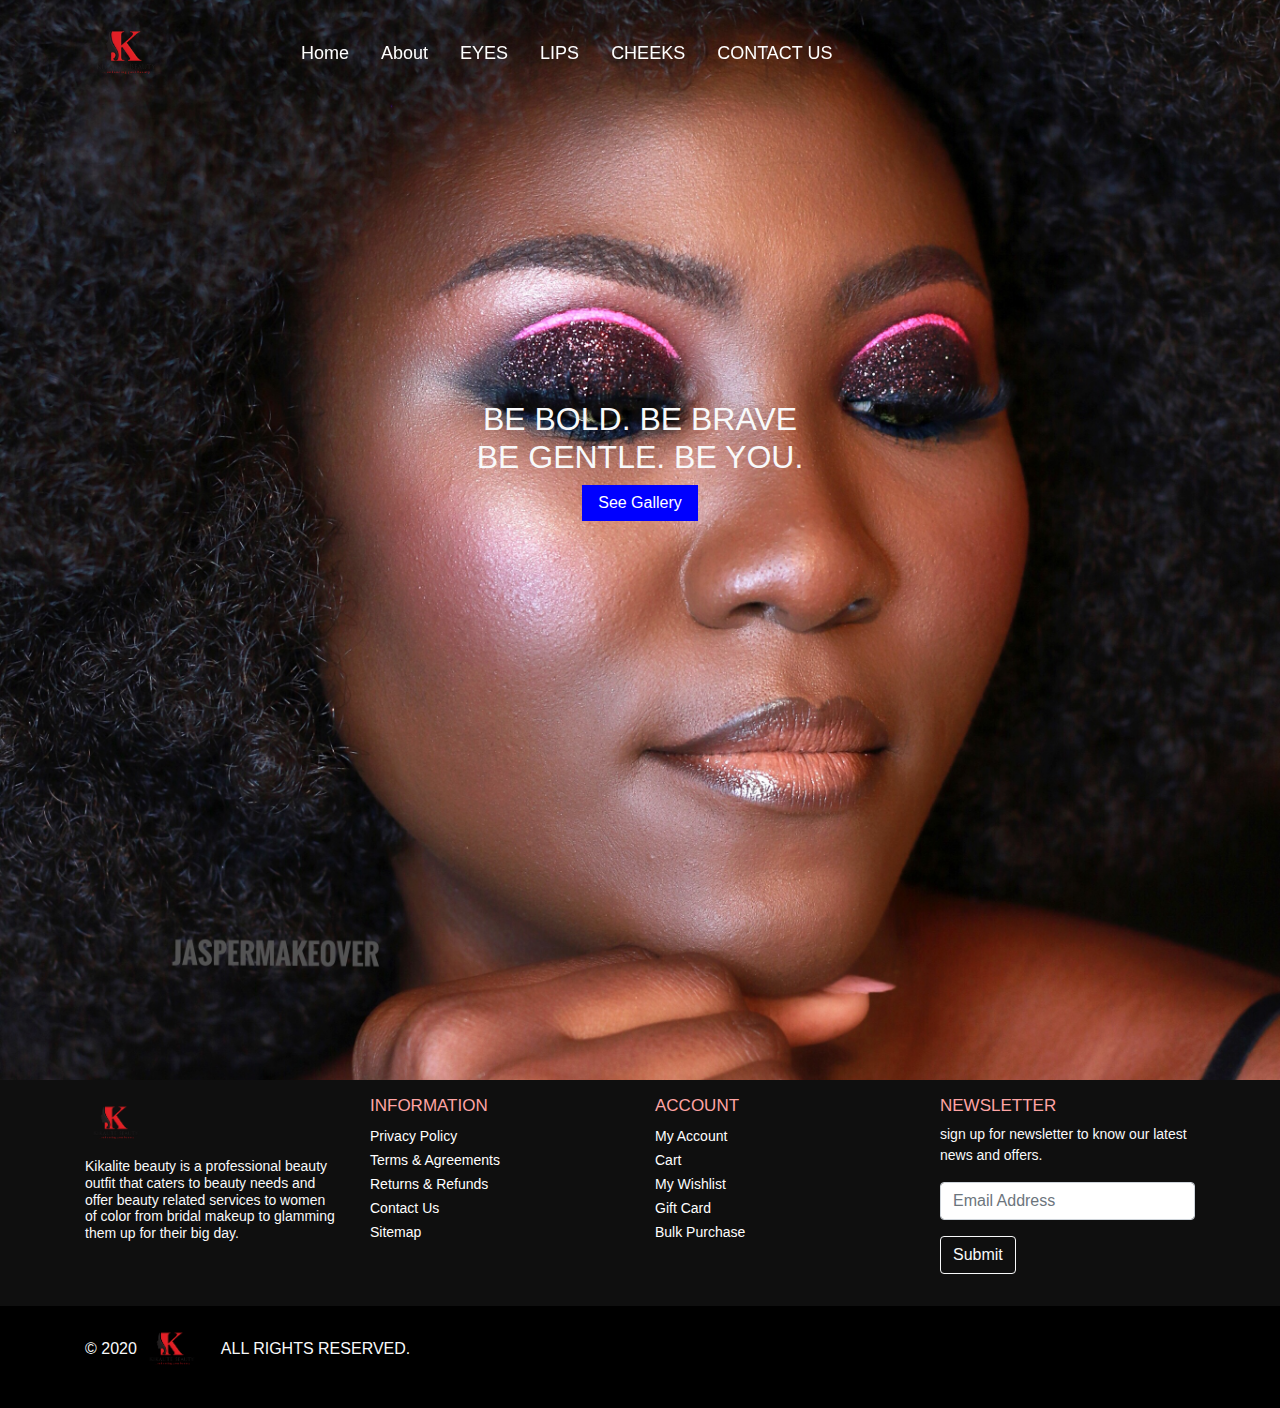
==== index.html @ c0b4b4fb "logo added" ====
<!DOCTYPE html>
<html lang="en">
  <head>
    <!-- Required meta tags -->
    <meta charset="utf-8" />
    <meta
      name="viewport"
      content="width=device-width, initial-scale=1, shrink-to-fit=no"
    />

    <!-- Bootstrap CSS -->
    <link
      rel="stylesheet"
      href="https://stackpath.bootstrapcdn.com/bootstrap/4.4.1/css/bootstrap.min.css"
      integrity="sha384-Vkoo8x4CGsO3+Hhxv8T/Q5PaXtkKtu6ug5TOeNV6gBiFeWPGFN9MuhOf23Q9Ifjh"
      crossorigin="anonymous"
    />
    <link rel="stylesheet" href="https://use.fontawesome.com/releases/v5.7.1/css/all.css" integrity="sha384-fnmOCqbTlWIlj8LyTjo7mOUStjsKC4pOpQbqyi7RrhN7udi9RwhKkMHpvLbHG9Sr" crossorigin="anonymous">
    
    <link rel="stylesheet" href="css/style.css" />

    <title>KIKALITE BEAUTY COMPANY</title>
  </head>
  <body>
    <div class="  Header-section">
      <nav
        class=" container-fluid navbar navbar-expand-lg navbar-dark fixed-top bg-transparent"
      >
        <div class="container">
          <a class="navbar-brand" href="index.html"
            ><img src="images/Kikalogo1.png" style="width: 80px;"></a
          >
          <button
            class="navbar-toggler "
            type="button"
            data-toggle="collapse"
            data-target="#navbarNav"
            aria-controls="navbarNav"
            aria-expanded="false"
            aria-label="Toggle navigation"
          >
            <span class="navbar-toggler-icon "></span>
          </button>
          <div
            class=" ml-5 collapse navbar-collapse"
            id="navbarNav"
          >
            <ul class="navbar-nav ml-5 justify-content-center">
              <li class="nav-item ml-3 active">
                <a class="nav-link" href="index.html
                ">Home</a>
              </li>
              <li class="nav-item ml-3">
                <a class="nav-link" href="about.html">About </a>
              </li>
              <li class="nav-item ml-3">
                <a class="nav-link" href="#">EYES</a>
              </li>
              <li class="nav-item ml-3">
                <a class="nav-link" href="#">LIPS</a>
              </li>
              <li class="nav-item ml-3">
                <a class="nav-link" href="#">CHEEKS</a>
              </li>
              <li class="nav-item ml-3">
                <a class="nav-link" href="contact.html">CONTACT US</a>
              </li>
            </ul>
            <div class="ml-auto">
              <a href="https://www.facebook.com/kikalite-beauty-company-1850817425154542/"><i class="fab fa-facebook-f text-light fa-lg mr-3 "></i></a>
              <a href="https://twitter.com/kikalite"><i class="fab fa-twitter text-light fa-lg mr-3"></i></a>
              <a href="https://www.instagram.com/efeyinikika/"><i class="fab fa-instagram text-light fa-lg mr-3"></i></i></a>
              <a href="https://www.linkedin.com/in/kikalite-beauty-efeyini-104205185/?originalSubdomain=ng"><i class="fab fa-linkedin-in text-light fa-lg"></i></a>
            </div>
          </div>
        </div>
      </nav>
      <div class="container ">
        <div class="row ">
          <div class="col-lg-12 col-sm-12 hero-text text-center ">
              <h2 class=" text-light">BE BOLD. BE BRAVE <br/>
                BE GENTLE. BE YOU.</h2>
                <a href="gallery.html" class="btn btn-primary px-3">See Gallery</a>
          </div>
        </div>
      </div>
    </div>
    <div class="container-fluid p-0 footer-top bg-dark">
      <div class="container">
        <div class="row">
          <div class="col-lg-3 mt-2 mb-3 col-sm-12">
            <a class="navbar-brand" href="index.html"
            ><img src="images/Kikalogo1.png" style="width: 60px;"></a
          >
          <h5 class=" footer-about-text text-light">Kikalite beauty is a professional beauty outfit that
            caters to beauty needs and offer beauty related
            services to women of color from bridal makeup to
            glamming them up for their big day.</h5>
          </div>
          <div class="col-lg-3 col-sm-12 mb-3 mt-3">
            <h4 class="footer-title">INFORMATION</h4>
            <a href="#" class="footer-link">Privacy Policy</a><br/>
            <a href="#" class="footer-link">Terms & Agreements</a><br/>
            <a href="#" class="footer-link">Returns & Refunds</a><br/>
            <a href="contact.html" class="footer-link">Contact Us</a><br/>
            <a href="#" class="footer-link">Sitemap</a><br/>
          </div>
          <div class="col-lg-3 col-sm-12 mb-3 mt-3">
            <h4 class="footer-title">ACCOUNT</h4>
            <a href="#" class="footer-link">My Account</a><br/>
            <a href="#" class="footer-link">Cart</a><br/>
            <a href="#" class="footer-link">My Wishlist</a><br/>
            <a href="#" class="footer-link">Gift Card</a><br/>
            <a href="#" class="footer-link">Bulk Purchase</a><br/>
          </div>
          
          <div class="col-lg-3 col-sm-12 mb-3 mt-3">
            <h4 class="footer-title">NEWSLETTER</h4>
            <p class="footer-about-text text-light" >sign up for newsletter to know our latest news and offers.</p>
            <form class="form-group">
              <div class="form-group">
                <input type="text" class="form-control" placeholder="Email Address"/>
              </div>
              <button type="submit" class="border-light text-light btn btn transparent">Submit</button>
            </form>
          </div>
        </div>
      </div>
    </div>
    <div class="container-fluid p-0 footer-bottom border-top-light">
      <div class="container">
        <div class="row">
          <div class="col-lg-6 col-sm-12 mt-2 mb-2">
            <p class="text-light">© 2020 <a class="navbar-brand" href="index.html"
              ><img src="images/Kikalogo1.png" style="width: 60px;"></a
            > ALL RIGHTS RESERVED.</p>
          </div>
        </div>
      </div>
    </div>

    <!-- Optional JavaScript -->
    <!-- jQuery first, then Popper.js, then Bootstrap JS -->
    <script
      src="https://code.jquery.com/jquery-3.4.1.slim.min.js"
      integrity="sha384-J6qa4849blE2+poT4WnyKhv5vZF5SrPo0iEjwBvKU7imGFAV0wwj1yYfoRSJoZ+n"
      crossorigin="anonymous"
    ></script>
    <script
      src="https://cdn.jsdelivr.net/npm/popper.js@1.16.0/dist/umd/popper.min.js"
      integrity="sha384-Q6E9RHvbIyZFJoft+2mJbHaEWldlvI9IOYy5n3zV9zzTtmI3UksdQRVvoxMfooAo"
      crossorigin="anonymous"
    ></script>
    <script
      src="https://stackpath.bootstrapcdn.com/bootstrap/4.4.1/js/bootstrap.min.js"
      integrity="sha384-wfSDF2E50Y2D1uUdj0O3uMBJnjuUD4Ih7YwaYd1iqfktj0Uod8GCExl3Og8ifwB6"
      crossorigin="anonymous"
    ></script>
  </body>
</html>
---- css/style.css ----
.Header-section {
  background-image: url('../images/hero-img.jpg'); /* The image used */
  background-color: #cccccc; /* Used if the image is unavailable */
  height: 120vh; /* You must set a specified height */
  background-position: center; /* Center the image */
  background-repeat: no-repeat; /* Do not repeat the image */
  background-size: cover; /* Resize the background image to cover the entire container */
}
.logo-big {
  color: blue;
  font-size: 45px;
}
.logo-small {
  color: white;
  font-size: 22px;
  font-weight: 600;
  font-family: 'Molle', cursive;
}
.logo-big1 {
  color: blue;
  font-size: 28px;
}
.logo-small1 {
  color: white;
  font-size: 16px;
  font-weight: 600;
  font-family: 'Molle', cursive;
}
.nav-link {
  color: white !important;
  text-decoration: none !important;
  font-size: 18px !important;
  font-weight: 500;
}
.btn-primary{
  background-color: blue !important;
  border: 0 !important;
  border-radius: 0 !important;
}
.hero-text {
  margin-top: 400px;
}
.footer-top{
  background-color: rgb(15, 15, 15) !important;
}
.footer-bottom{
  background-color: black !important;
}
.footer-about-text{
  font-size: 14px;
}
.footer-title{
  color: #ffa4a4;
  font-size: 17px;
}
.footer-link{
  color: white;
  font-size: 14px;
}
.contact-title{
  font-size: 18px;
}
.contact-text{
  font-size: 12px;
}
.work-hours{
  font-size: 14px;
}
@media only screen and (max-width: 600px) {
  .bg-transparent {
    background-color: rgb(3, 3, 3) !important;
  }
  .hero-text {
    margin-top: 400px;
  }
  .nav-link{
    margin-left: 0 !important;
  }
}
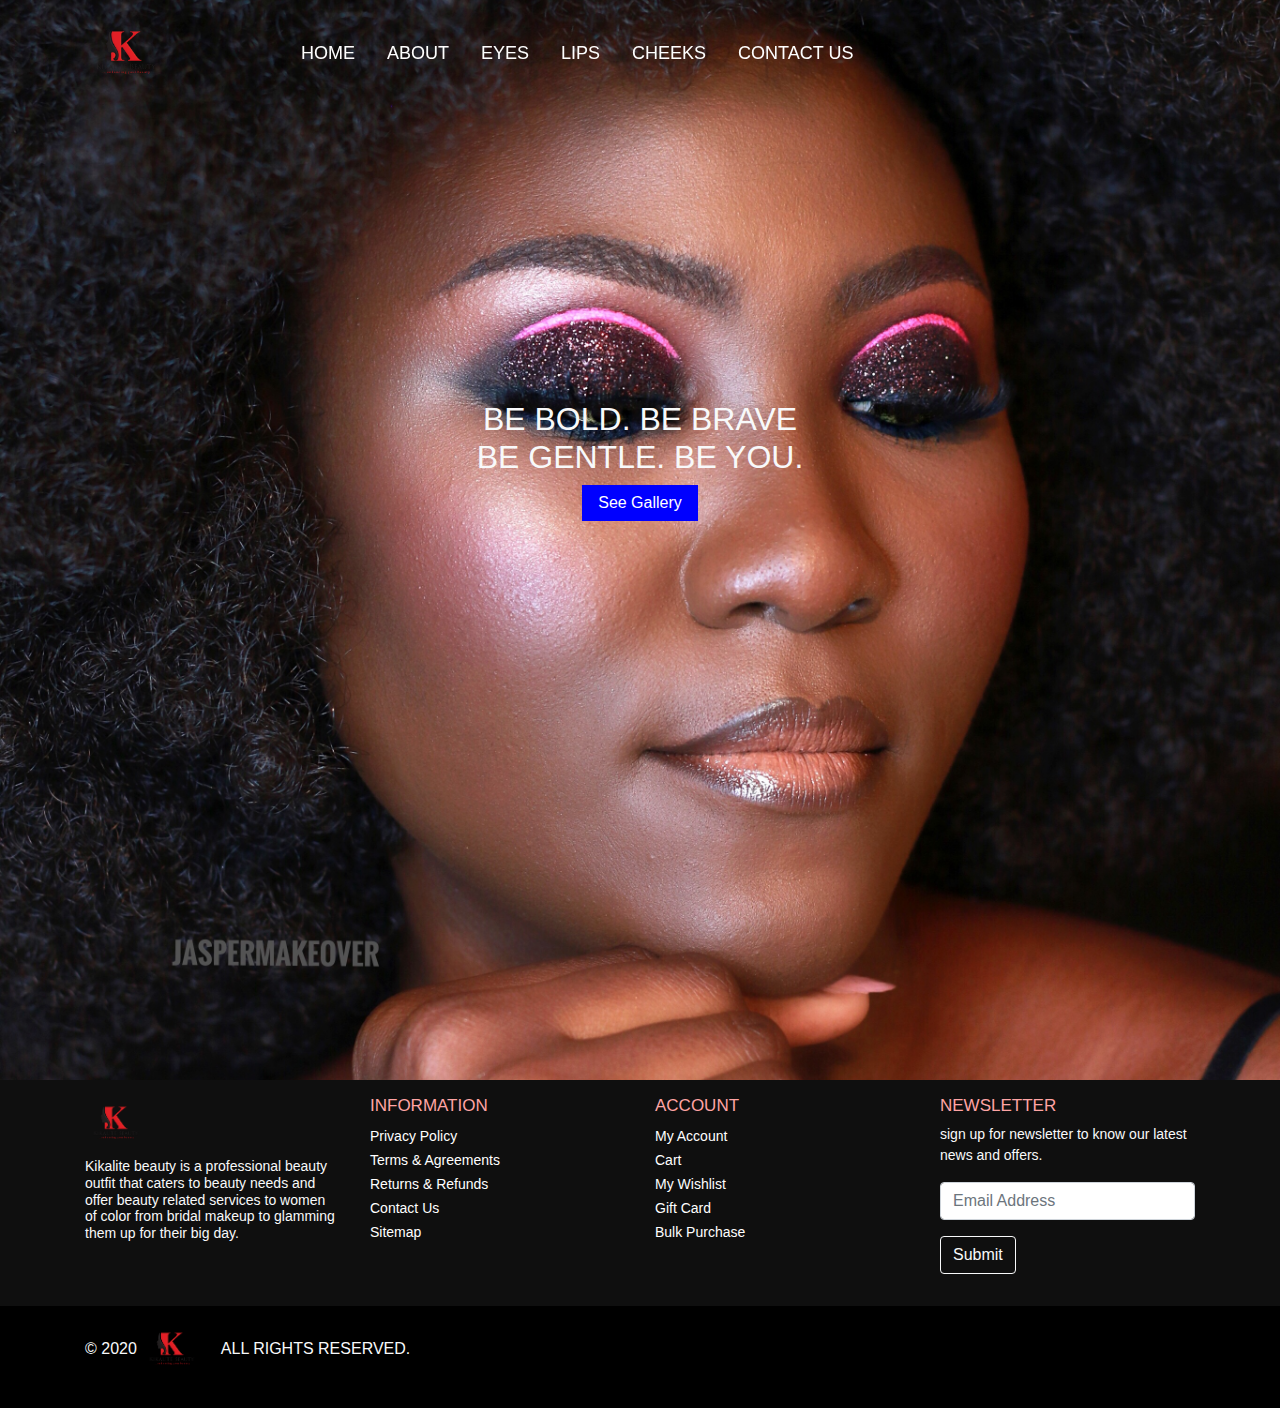
==== commit d2fd31d3: "added about us page" ====
--- a/index.html
+++ b/index.html
@@ -48,10 +48,10 @@
             <ul class="navbar-nav ml-5 justify-content-center">
               <li class="nav-item ml-3 active">
                 <a class="nav-link" href="index.html
-                ">Home</a>
+                ">HOME</a>
               </li>
               <li class="nav-item ml-3">
-                <a class="nav-link" href="about.html">About </a>
+                <a class="nav-link" href="about.html">ABOUT </a>
               </li>
               <li class="nav-item ml-3">
                 <a class="nav-link" href="#">EYES</a>
--- a/css/style.css
+++ b/css/style.css
@@ -66,6 +66,14 @@
 .work-hours{
   font-size: 14px;
 }
+.about-title{
+  font-size: 45px;
+  color: #ffa4a4;
+}
+.about-text{
+  font-size: 22px;
+  color: gray;
+}
 @media only screen and (max-width: 600px) {
   .bg-transparent {
     background-color: rgb(3, 3, 3) !important;
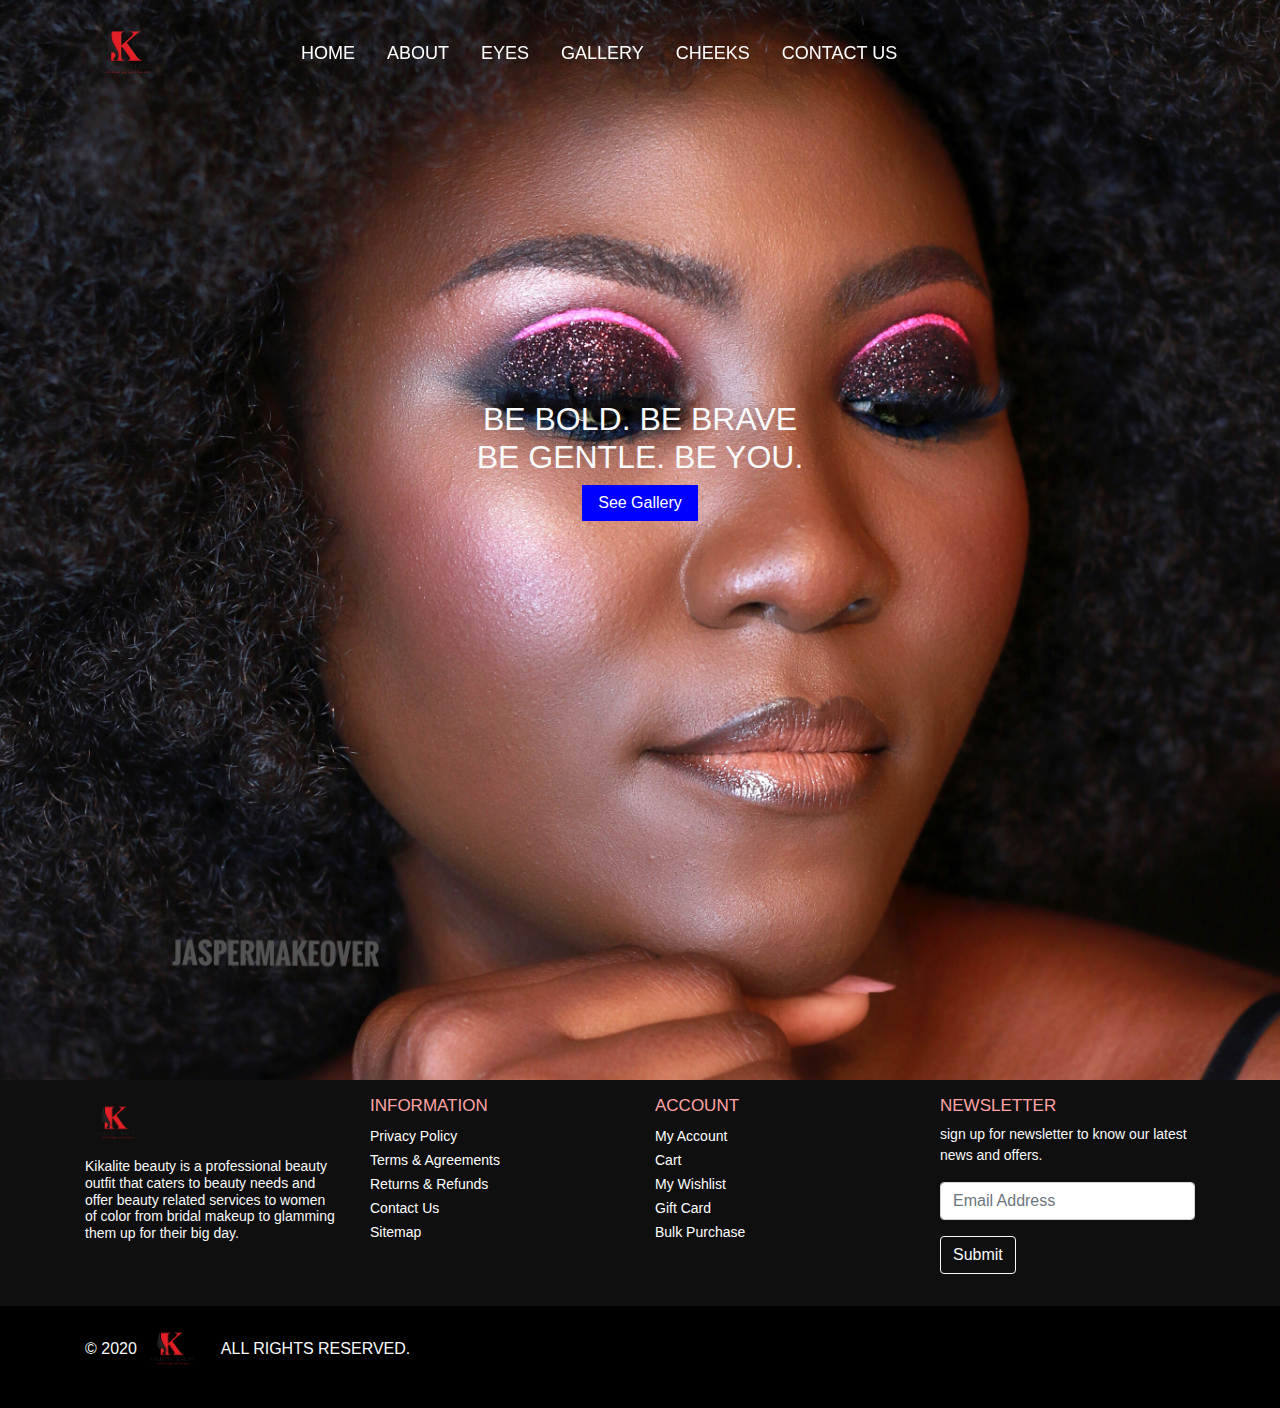
==== commit 9b89531f: "gallery added" ====
--- a/index.html
+++ b/index.html
@@ -57,7 +57,7 @@
                 <a class="nav-link" href="#">EYES</a>
               </li>
               <li class="nav-item ml-3">
-                <a class="nav-link" href="#">LIPS</a>
+                <a class="nav-link" href="gallery.html">GALLERY</a>
               </li>
               <li class="nav-item ml-3">
                 <a class="nav-link" href="#">CHEEKS</a>
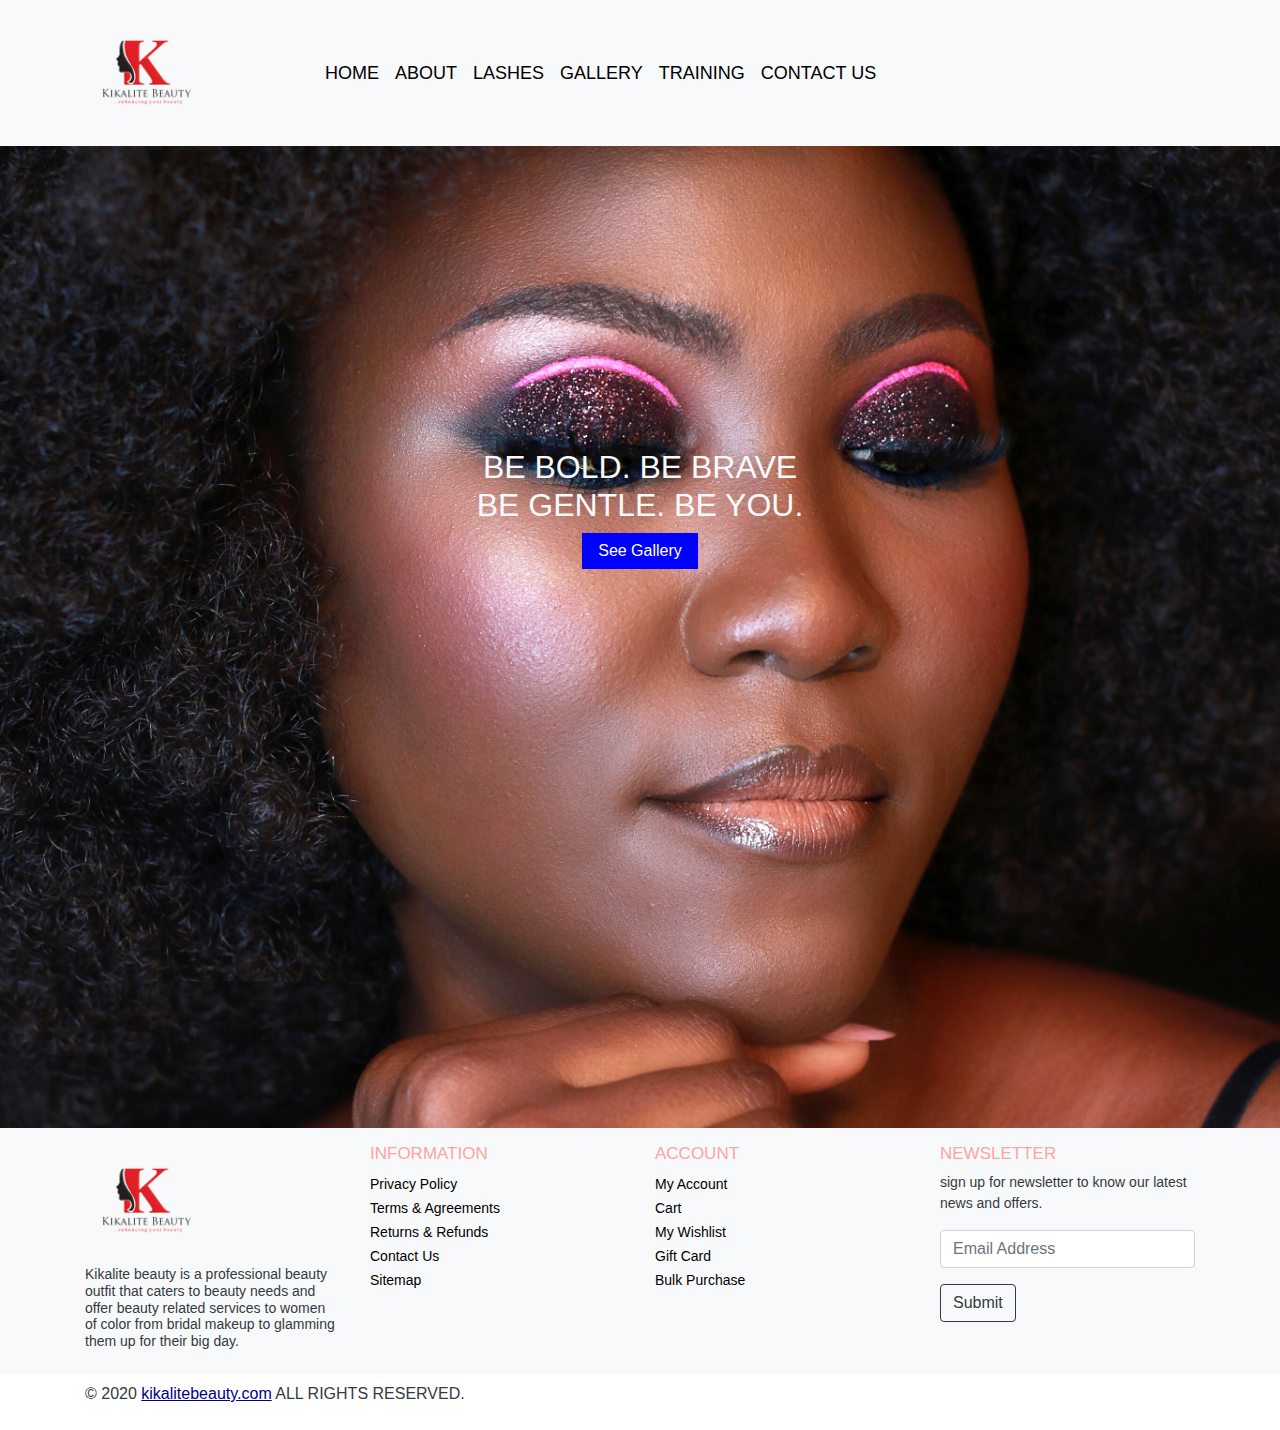
==== commit 3004c4f2: "edits" ====
--- a/index.html
+++ b/index.html
@@ -22,13 +22,13 @@
     <title>KIKALITE BEAUTY COMPANY</title>
   </head>
   <body>
-    <div class="  Header-section">
+    <div>
       <nav
-        class=" container-fluid navbar navbar-expand-lg navbar-dark fixed-top bg-transparent"
+        class=" container-fluid navbar navbar-expand-lg navbar-light fixed-top bg-light"
       >
         <div class="container">
           <a class="navbar-brand" href="index.html"
-            ><img src="images/Kikalogo1.png" style="width: 80px;"></a
+            ><img src="images/Kikalogo1.png" style="max-width: 120px;"></a
           >
           <button
             class="navbar-toggler "
@@ -46,37 +46,37 @@
             id="navbarNav"
           >
             <ul class="navbar-nav ml-5 justify-content-center">
-              <li class="nav-item ml-3 active">
-                <a class="nav-link" href="index.html
+              <li class="nav-item  active">
+                <a class="nav-link " href="index.html
                 ">HOME</a>
               </li>
-              <li class="nav-item ml-3">
+              <li class="nav-item ">
                 <a class="nav-link" href="about.html">ABOUT </a>
               </li>
-              <li class="nav-item ml-3">
-                <a class="nav-link" href="#">EYES</a>
+              <li class="nav-item">
+                <a class="nav-link" href="">LASHES</a>
               </li>
-              <li class="nav-item ml-3">
+              <li class="nav-item ">
                 <a class="nav-link" href="gallery.html">GALLERY</a>
               </li>
-              <li class="nav-item ml-3">
-                <a class="nav-link" href="#">CHEEKS</a>
+              <li class="nav-item">
+                <a class="nav-link" href="#">TRAINING</a>
               </li>
-              <li class="nav-item ml-3">
+              <li class="nav-item ">
                 <a class="nav-link" href="contact.html">CONTACT US</a>
               </li>
             </ul>
             <div class="ml-auto">
-              <a href="https://www.facebook.com/kikalite-beauty-company-1850817425154542/"><i class="fab fa-facebook-f text-light fa-lg mr-3 "></i></a>
-              <a href="https://twitter.com/kikalite"><i class="fab fa-twitter text-light fa-lg mr-3"></i></a>
-              <a href="https://www.instagram.com/efeyinikika/"><i class="fab fa-instagram text-light fa-lg mr-3"></i></i></a>
-              <a href="https://www.linkedin.com/in/kikalite-beauty-efeyini-104205185/?originalSubdomain=ng"><i class="fab fa-linkedin-in text-light fa-lg"></i></a>
+              <a href="https://www.facebook.com/kikalite-beauty-company-1850817425154542/"><i class="fab fa-facebook-f text-dark fa-lg mr-3 "></i></a>
+              <a href="https://twitter.com/kikalite"><i class="fab fa-twitter text-dark fa-lg mr-3"></i></a>
+              <a href="https://www.instagram.com/efeyinikika/"><i class="fab fa-instagram text-dark fa-lg mr-3"></i></i></a>
+              <a href="https://www.linkedin.com/in/kikalite-beauty-efeyini-104205185/?originalSubdomain=ng"><i class="fab fa-linkedin-in text-dark fa-lg"></i></a>
             </div>
           </div>
         </div>
       </nav>
-      <div class="container ">
-        <div class="row ">
+      <div class="container-fluid mt-5 ">
+        <div class="row Header-section mt-5 ">
           <div class="col-lg-12 col-sm-12 hero-text text-center ">
               <h2 class=" text-light">BE BOLD. BE BRAVE <br/>
                 BE GENTLE. BE YOU.</h2>
@@ -85,14 +85,14 @@
         </div>
       </div>
     </div>
-    <div class="container-fluid p-0 footer-top bg-dark">
+    <div class="container-fluid p-0 footer-top bg-light">
       <div class="container">
         <div class="row">
           <div class="col-lg-3 mt-2 mb-3 col-sm-12">
             <a class="navbar-brand" href="index.html"
-            ><img src="images/Kikalogo1.png" style="width: 60px;"></a
+            ><img src="images/Kikalogo1.png" style="max-width: 120px;"></a
           >
-          <h5 class=" footer-about-text text-light">Kikalite beauty is a professional beauty outfit that
+          <h5 class=" footer-about-text text-dark">Kikalite beauty is a professional beauty outfit that
             caters to beauty needs and offer beauty related
             services to women of color from bridal makeup to
             glamming them up for their big day.</h5>
@@ -116,24 +116,22 @@
           
           <div class="col-lg-3 col-sm-12 mb-3 mt-3">
             <h4 class="footer-title">NEWSLETTER</h4>
-            <p class="footer-about-text text-light" >sign up for newsletter to know our latest news and offers.</p>
+            <p class="footer-about-text text-dark" >sign up for newsletter to know our latest news and offers.</p>
             <form class="form-group">
               <div class="form-group">
                 <input type="text" class="form-control" placeholder="Email Address"/>
               </div>
-              <button type="submit" class="border-light text-light btn btn transparent">Submit</button>
+              <button type="submit" class="border-dark text-dark btn btn transparent">Submit</button>
             </form>
           </div>
         </div>
       </div>
     </div>
-    <div class="container-fluid p-0 footer-bottom border-top-light">
+    <div class="container-fluid p-0 footer-bottom border-top-dark">
       <div class="container">
         <div class="row">
           <div class="col-lg-6 col-sm-12 mt-2 mb-2">
-            <p class="text-light">© 2020 <a class="navbar-brand" href="index.html"
-              ><img src="images/Kikalogo1.png" style="width: 60px;"></a
-            > ALL RIGHTS RESERVED.</p>
+            <p class="text-dark">© 2020 <a href="http://www.kikalitebeauty.com/" style="text-decoration: none; color: darkblue;"><u>kikalitebeauty.com</u></a> ALL RIGHTS RESERVED.</p>
           </div>
         </div>
       </div>
--- a/css/style.css
+++ b/css/style.css
@@ -27,7 +27,7 @@
   font-family: 'Molle', cursive;
 }
 .nav-link {
-  color: white !important;
+  color: black !important;
   text-decoration: none !important;
   font-size: 18px !important;
   font-weight: 500;
@@ -40,12 +40,7 @@
 .hero-text {
   margin-top: 400px;
 }
-.footer-top{
-  background-color: rgb(15, 15, 15) !important;
-}
-.footer-bottom{
-  background-color: black !important;
-}
+
 .footer-about-text{
   font-size: 14px;
 }
@@ -54,7 +49,7 @@
   font-size: 17px;
 }
 .footer-link{
-  color: white;
+  color: black;
   font-size: 14px;
 }
 .contact-title{
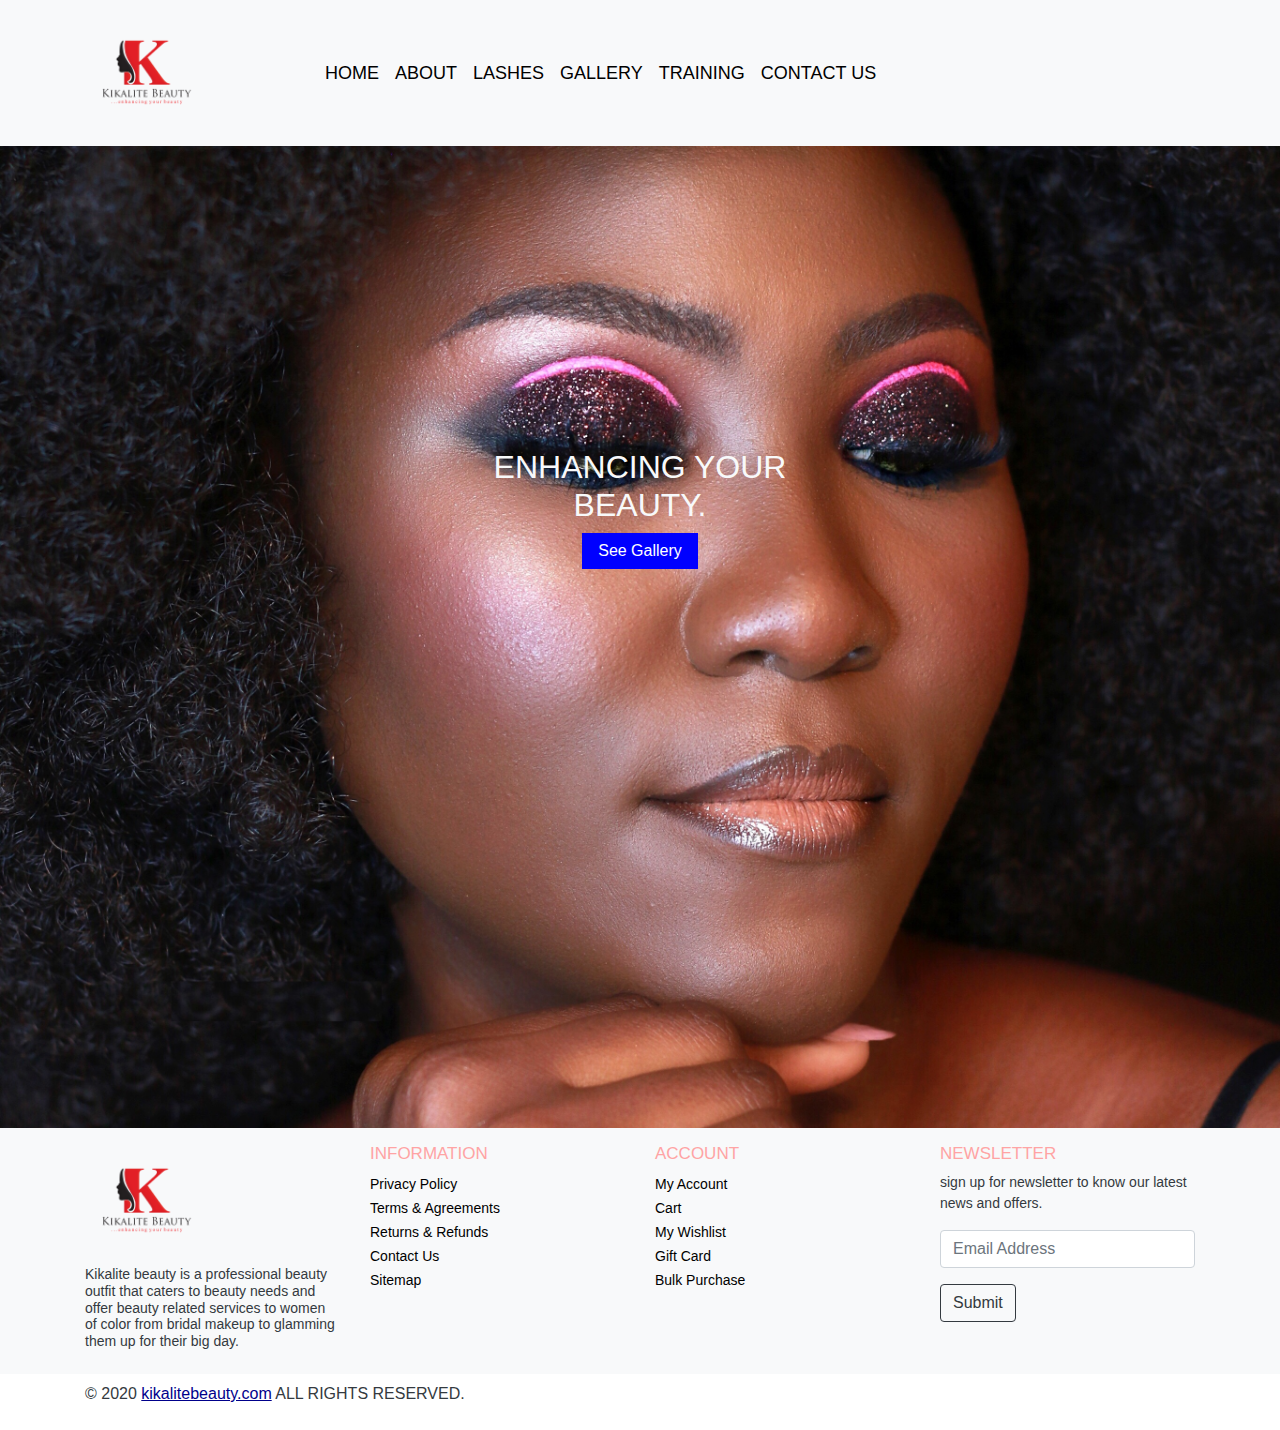
==== commit f1db5e49: "edits" ====
--- a/index.html
+++ b/index.html
@@ -78,8 +78,8 @@
       <div class="container-fluid mt-5 ">
         <div class="row Header-section mt-5 ">
           <div class="col-lg-12 col-sm-12 hero-text text-center ">
-              <h2 class=" text-light">BE BOLD. BE BRAVE <br/>
-                BE GENTLE. BE YOU.</h2>
+              <h2 class=" text-light">ENHANCING YOUR <br/>
+                BEAUTY.</h2>
                 <a href="gallery.html" class="btn btn-primary px-3">See Gallery</a>
           </div>
         </div>
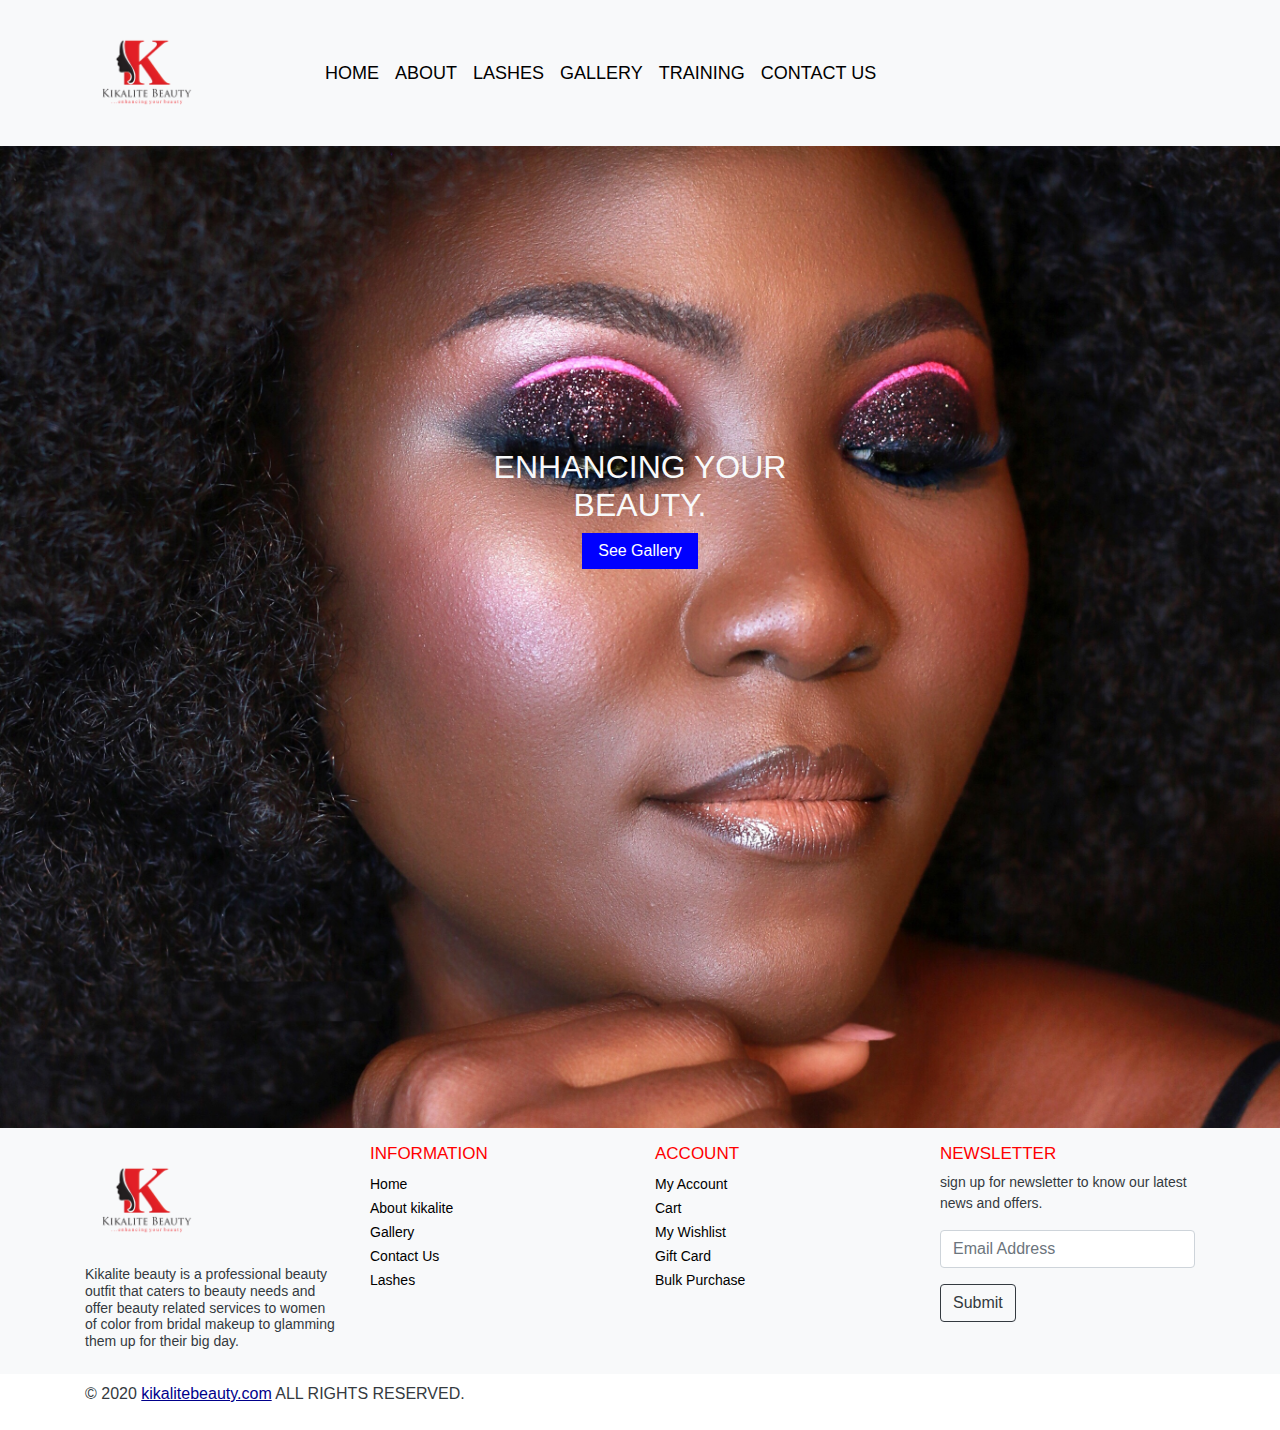
==== commit 07959527: "lashes added" ====
--- a/index.html
+++ b/index.html
@@ -54,13 +54,13 @@
                 <a class="nav-link" href="about.html">ABOUT </a>
               </li>
               <li class="nav-item">
-                <a class="nav-link" href="">LASHES</a>
+                <a class="nav-link" href="lashes.html">LASHES</a>
               </li>
               <li class="nav-item ">
                 <a class="nav-link" href="gallery.html">GALLERY</a>
               </li>
               <li class="nav-item">
-                <a class="nav-link" href="#">TRAINING</a>
+                <a class="nav-link" href="">TRAINING</a>
               </li>
               <li class="nav-item ">
                 <a class="nav-link" href="contact.html">CONTACT US</a>
@@ -99,11 +99,11 @@
           </div>
           <div class="col-lg-3 col-sm-12 mb-3 mt-3">
             <h4 class="footer-title">INFORMATION</h4>
-            <a href="#" class="footer-link">Privacy Policy</a><br/>
-            <a href="#" class="footer-link">Terms & Agreements</a><br/>
-            <a href="#" class="footer-link">Returns & Refunds</a><br/>
+            <a href="index.html" class="footer-link">Home</a><br/>
+            <a href="about.html" class="footer-link">About kikalite</a><br/>
+            <a href="gallery.html" class="footer-link">Gallery</a><br/>
             <a href="contact.html" class="footer-link">Contact Us</a><br/>
-            <a href="#" class="footer-link">Sitemap</a><br/>
+            <a href="lashes.html" class="footer-link">Lashes</a><br/>
           </div>
           <div class="col-lg-3 col-sm-12 mb-3 mt-3">
             <h4 class="footer-title">ACCOUNT</h4>
--- a/css/style.css
+++ b/css/style.css
@@ -45,8 +45,12 @@
   font-size: 14px;
 }
 .footer-title{
-  color: #ffa4a4;
+  color: red;
   font-size: 17px;
+}
+.lashes-title{
+  color: red;
+  text-transform: uppercase;
 }
 .footer-link{
   color: black;
@@ -63,7 +67,7 @@
 }
 .about-title{
   font-size: 45px;
-  color: #ffa4a4;
+  color: red;
 }
 .about-text{
   font-size: 22px;
@@ -74,7 +78,7 @@
     background-color: rgb(3, 3, 3) !important;
   }
   .hero-text {
-    margin-top: 400px;
+    margin-top: 300px;
   }
   .nav-link{
     margin-left: 0 !important;
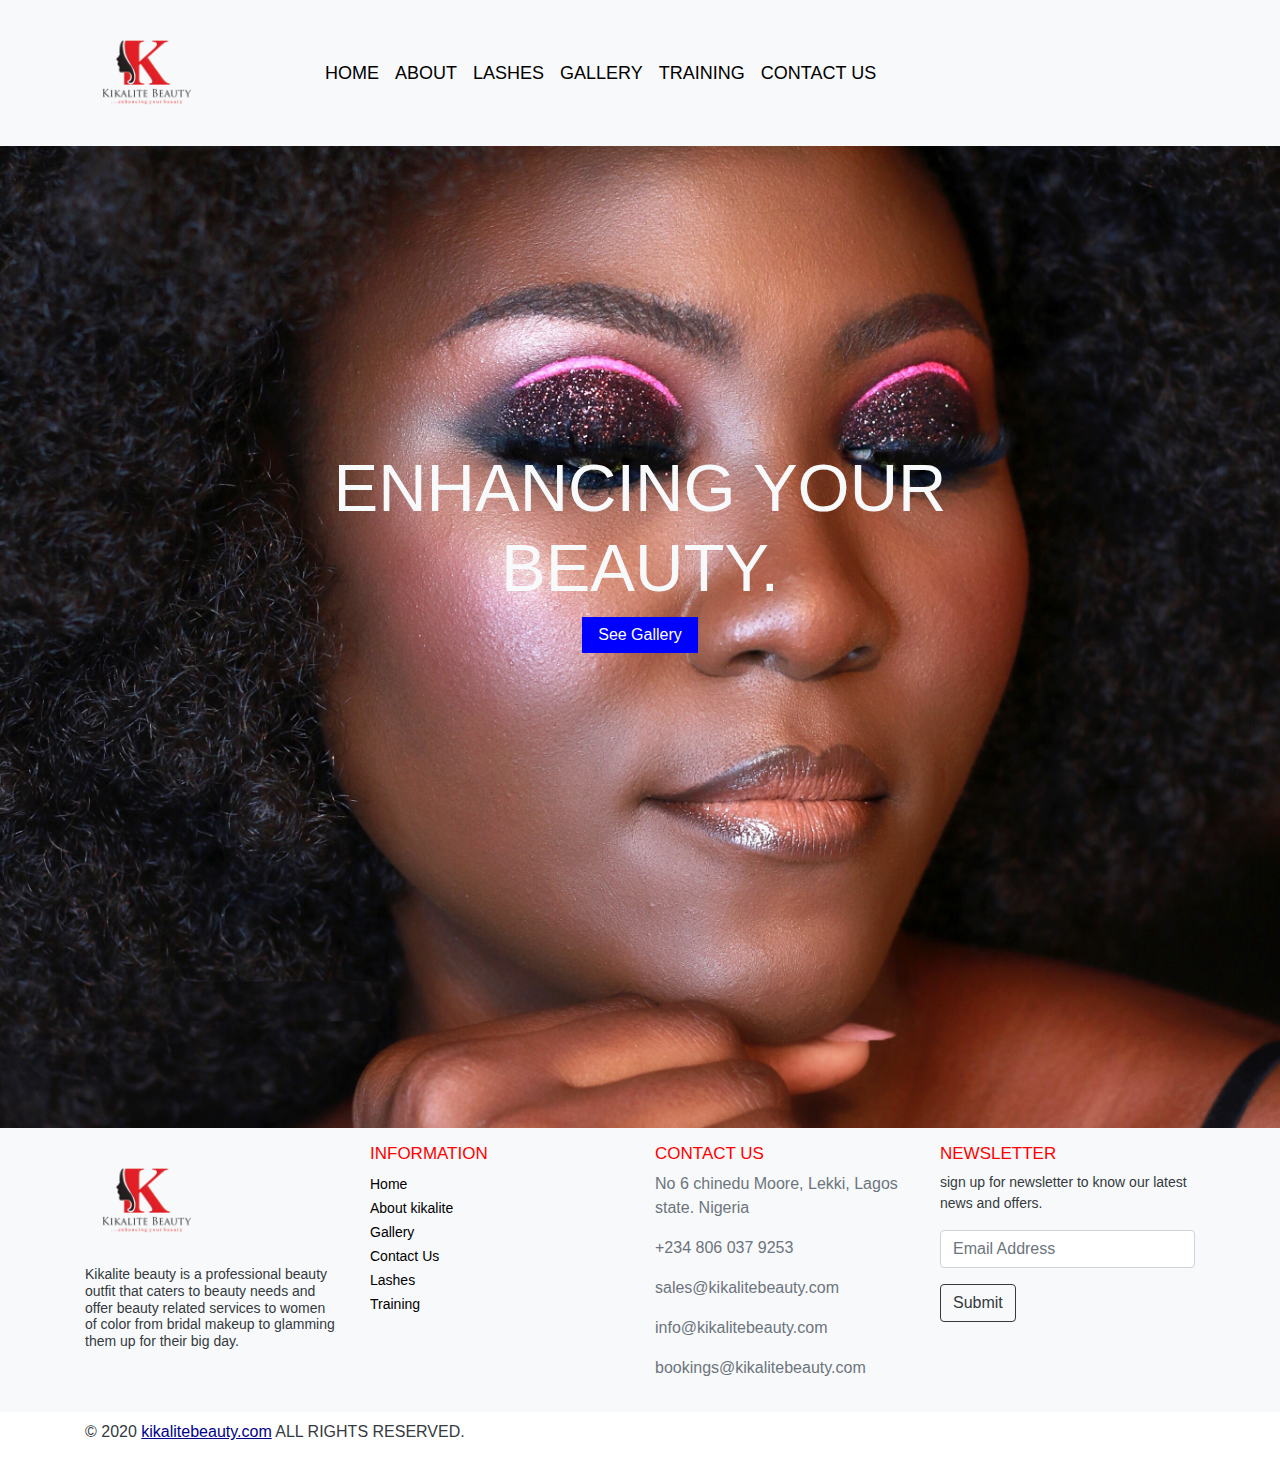
==== commit 851be90e: "nerd" ====
--- a/index.html
+++ b/index.html
@@ -45,27 +45,27 @@
             class=" ml-5 collapse navbar-collapse"
             id="navbarNav"
           >
-            <ul class="navbar-nav ml-5 justify-content-center">
-              <li class="nav-item  active">
-                <a class="nav-link " href="index.html
-                ">HOME</a>
-              </li>
-              <li class="nav-item ">
-                <a class="nav-link" href="about.html">ABOUT </a>
-              </li>
-              <li class="nav-item">
-                <a class="nav-link" href="lashes.html">LASHES</a>
-              </li>
-              <li class="nav-item ">
-                <a class="nav-link" href="gallery.html">GALLERY</a>
-              </li>
-              <li class="nav-item">
-                <a class="nav-link" href="">TRAINING</a>
-              </li>
-              <li class="nav-item ">
-                <a class="nav-link" href="contact.html">CONTACT US</a>
-              </li>
-            </ul>
+          <ul class="navbar-nav ml-5 justify-content-center">
+            <li class="nav-item  active">
+              <a class="nav-link " href="index.html
+              ">HOME</a>
+            </li>
+            <li class="nav-item ">
+              <a class="nav-link" href="about.html">ABOUT </a>
+            </li>
+            <li class="nav-item">
+              <a class="nav-link" href="lashes.html">LASHES</a>
+            </li>
+            <li class="nav-item ">
+              <a class="nav-link" href="gallery.html">GALLERY</a>
+            </li>
+            <li class="nav-item">
+              <a class="nav-link" href="training.html">TRAINING</a>
+            </li>
+            <li class="nav-item ">
+              <a class="nav-link" href="contact.html">CONTACT US</a>
+            </li>
+          </ul>
             <div class="ml-auto">
               <a href="https://www.facebook.com/kikalite-beauty-company-1850817425154542/"><i class="fab fa-facebook-f text-dark fa-lg mr-3 "></i></a>
               <a href="https://twitter.com/kikalite"><i class="fab fa-twitter text-dark fa-lg mr-3"></i></a>
@@ -78,7 +78,7 @@
       <div class="container-fluid mt-5 ">
         <div class="row Header-section mt-5 ">
           <div class="col-lg-12 col-sm-12 hero-text text-center ">
-              <h2 class=" text-light">ENHANCING YOUR <br/>
+              <h2 class=" text-light hero-texting ">ENHANCING YOUR <br/>
                 BEAUTY.</h2>
                 <a href="gallery.html" class="btn btn-primary px-3">See Gallery</a>
           </div>
@@ -97,6 +97,7 @@
             services to women of color from bridal makeup to
             glamming them up for their big day.</h5>
           </div>
+          
           <div class="col-lg-3 col-sm-12 mb-3 mt-3">
             <h4 class="footer-title">INFORMATION</h4>
             <a href="index.html" class="footer-link">Home</a><br/>
@@ -104,24 +105,25 @@
             <a href="gallery.html" class="footer-link">Gallery</a><br/>
             <a href="contact.html" class="footer-link">Contact Us</a><br/>
             <a href="lashes.html" class="footer-link">Lashes</a><br/>
+            <a href="training.html" class="footer-link">Training</a><br/>
           </div>
           <div class="col-lg-3 col-sm-12 mb-3 mt-3">
-            <h4 class="footer-title">ACCOUNT</h4>
-            <a href="#" class="footer-link">My Account</a><br/>
-            <a href="#" class="footer-link">Cart</a><br/>
-            <a href="#" class="footer-link">My Wishlist</a><br/>
-            <a href="#" class="footer-link">Gift Card</a><br/>
-            <a href="#" class="footer-link">Bulk Purchase</a><br/>
+            <h4 class="footer-title">CONTACT US</h4>
+            <p class="text-secondary"><i class="fas fa-map-marker-alt fa-lg"></i>	No 6 chinedu Moore, Lekki, Lagos state. Nigeria</p>
+            <p class=" text-secondary"><i class="fas fa-phone-volume fa-lg"></i>	+234 806 037 9253</p>
+            <p class=" text-secondary"><i class="fas fa-mail-bulk fa-lg"></i> sales@kikalitebeauty.com</p>
+            <p class=" text-secondary"><i class="fas fa-mail-bulk fa-lg "></i> info@kikalitebeauty.com</p>
+            <p class=" text-secondary"><i class="fas fa-mail-bulk fa-lg"></i> bookings@kikalitebeauty.com</p>
           </div>
           
           <div class="col-lg-3 col-sm-12 mb-3 mt-3">
             <h4 class="footer-title">NEWSLETTER</h4>
             <p class="footer-about-text text-dark" >sign up for newsletter to know our latest news and offers.</p>
             <form class="form-group">
-              <div class="form-group">
-                <input type="text" class="form-control" placeholder="Email Address"/>
+              <div class="form-group" id="contact-form1" name="contact-form1"  action="newsleter.php" method="POST">
+                <input type="text" class="form-control" name="email" placeholder="Email Address"/>
               </div>
-              <button type="submit" class="border-dark text-dark btn btn transparent">Submit</button>
+              <button onclick="document.getElementById('contact-form1').submit();" class="border-dark text-dark btn btn transparent">Submit</button>
             </form>
           </div>
         </div>
--- a/css/style.css
+++ b/css/style.css
@@ -39,6 +39,10 @@
 }
 .hero-text {
   margin-top: 400px;
+}
+.hero-texting{
+  font-size: 67px;
+
 }
 
 .footer-about-text{
@@ -83,4 +87,8 @@
   .nav-link{
     margin-left: 0 !important;
   }
+  .hero-texting{
+    font-size: 30px;
+  
+  }
 }
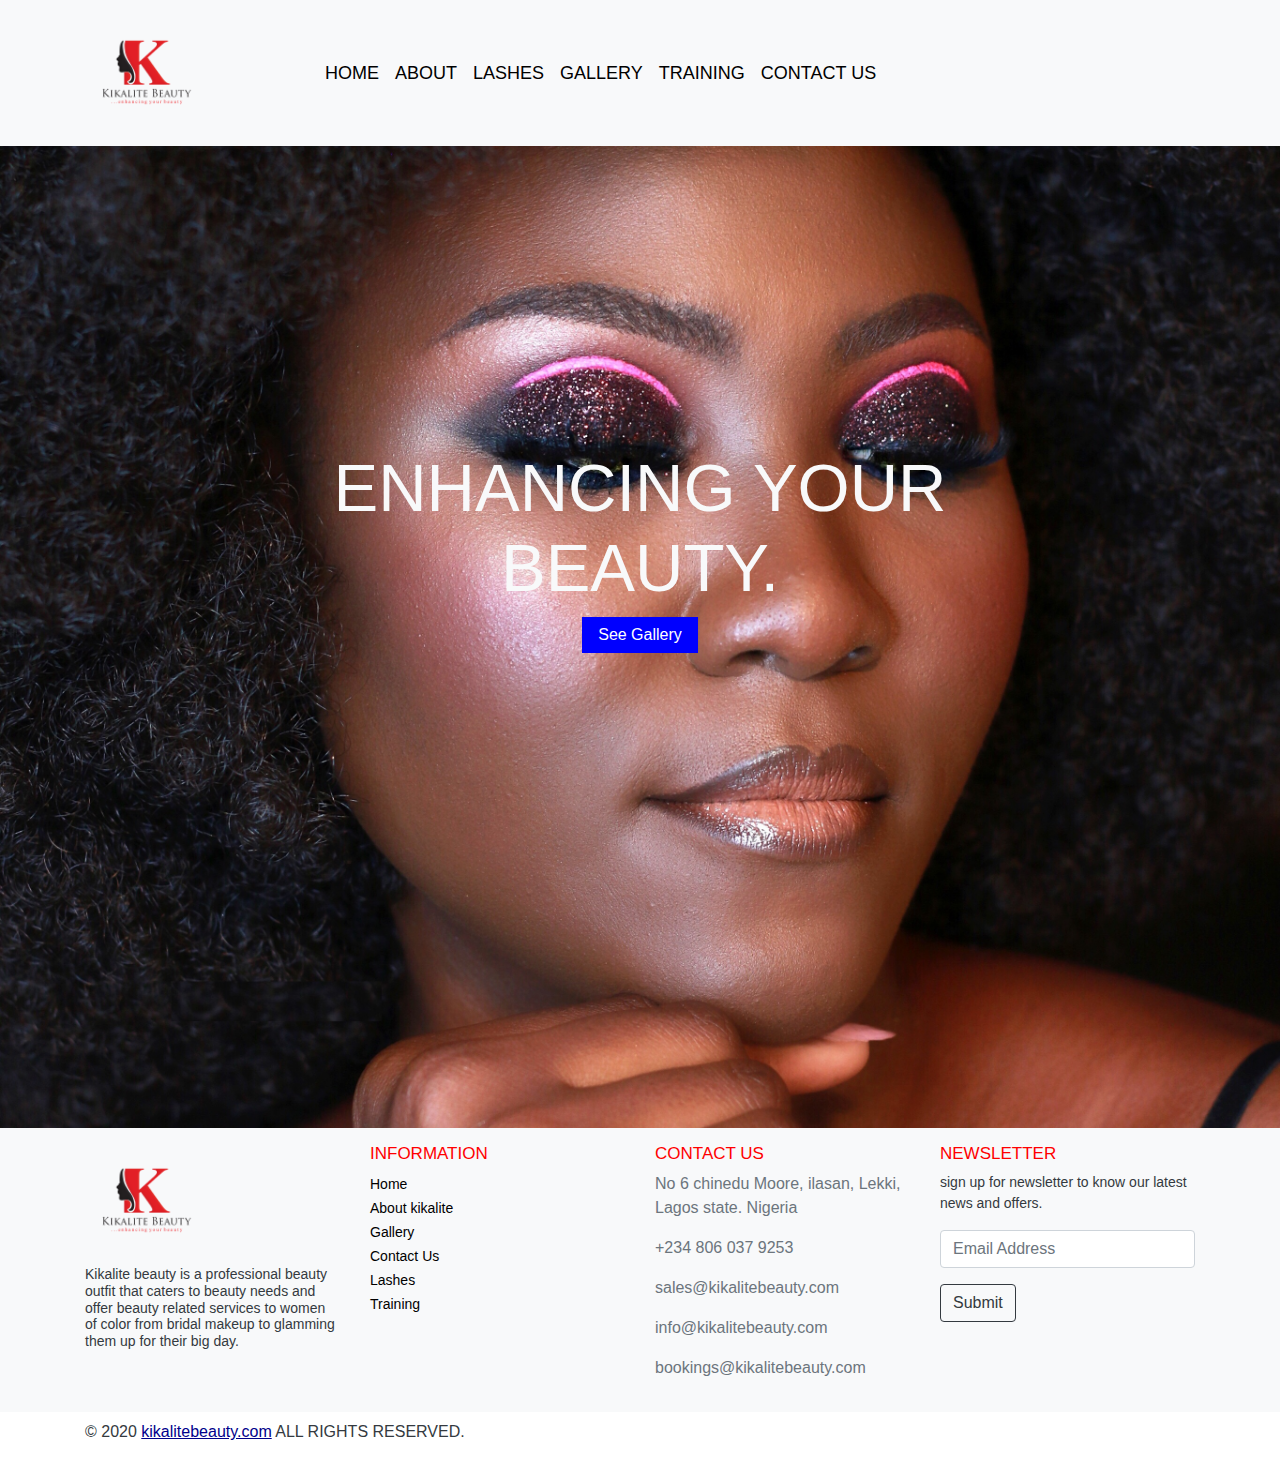
==== commit f05b6562: "updates" ====
--- a/index.html
+++ b/index.html
@@ -109,7 +109,7 @@
           </div>
           <div class="col-lg-3 col-sm-12 mb-3 mt-3">
             <h4 class="footer-title">CONTACT US</h4>
-            <p class="text-secondary"><i class="fas fa-map-marker-alt fa-lg"></i>	No 6 chinedu Moore, Lekki, Lagos state. Nigeria</p>
+            <p class="text-secondary"><i class="fas fa-map-marker-alt fa-lg"></i>	No 6 chinedu Moore, ilasan, Lekki, Lagos state. Nigeria</p>
             <p class=" text-secondary"><i class="fas fa-phone-volume fa-lg"></i>	+234 806 037 9253</p>
             <p class=" text-secondary"><i class="fas fa-mail-bulk fa-lg"></i> sales@kikalitebeauty.com</p>
             <p class=" text-secondary"><i class="fas fa-mail-bulk fa-lg "></i> info@kikalitebeauty.com</p>
--- a/css/style.css
+++ b/css/style.css
@@ -32,7 +32,7 @@
   font-size: 18px !important;
   font-weight: 500;
 }
-.btn-primary{
+.btn-primary {
   background-color: blue !important;
   border: 0 !important;
   border-radius: 0 !important;
@@ -40,40 +40,39 @@
 .hero-text {
   margin-top: 400px;
 }
-.hero-texting{
+.hero-texting {
   font-size: 67px;
-
 }
 
-.footer-about-text{
+.footer-about-text {
   font-size: 14px;
 }
-.footer-title{
+.footer-title {
   color: red;
   font-size: 17px;
 }
-.lashes-title{
+.lashes-title {
   color: red;
   text-transform: uppercase;
 }
-.footer-link{
+.footer-link {
   color: black;
   font-size: 14px;
 }
-.contact-title{
+.contact-title {
   font-size: 18px;
 }
-.contact-text{
+.contact-text {
   font-size: 12px;
 }
-.work-hours{
+.work-hours {
   font-size: 14px;
 }
-.about-title{
+.about-title {
   font-size: 45px;
   color: red;
 }
-.about-text{
+.about-text {
   font-size: 22px;
   color: gray;
 }
@@ -84,11 +83,24 @@
   .hero-text {
     margin-top: 300px;
   }
-  .nav-link{
+  .nav-link {
     margin-left: 0 !important;
   }
-  .hero-texting{
+  .hero-texting {
     font-size: 30px;
-  
   }
+  .About-image {
+      background-image: url('../images/hero-img1.jpg'); /* The image used */
+      height: 80vh;
+      background-position: center; /* Center the image */
+      background-repeat: no-repeat; /* Do not repeat the image */
+      background-size: cover; /* Resize the background image to cover the entire container */
+    }
 }
+.About-image {
+  background-image: url('../images/hero-img1.jpg'); /* The image used */
+  height: 80vh;
+  background-position: center; /* Center the image */
+  background-repeat: no-repeat; /* Do not repeat the image */
+  background-size: cover; /* Resize the background image to cover the entire container */
+}
